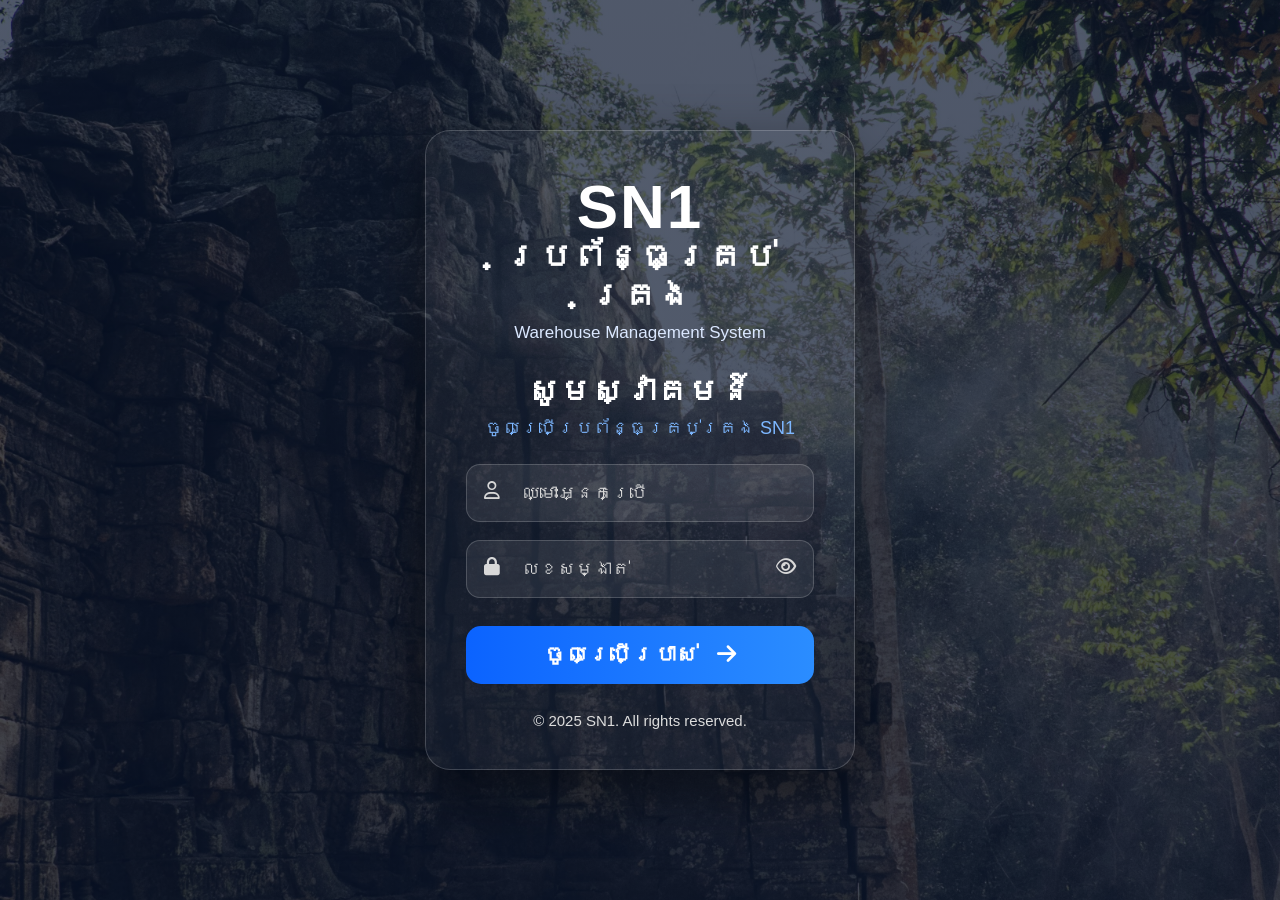
==== index.html @ 11a960db "Update index.html" ====
<!DOCTYPE html>
<html lang="km">

<head>
    <meta charset="UTF-8">
    <meta name="viewport" content="width=device-width, initial-scale=1.0">

    <title>SN1 Dashboard</title>

    <link rel="stylesheet" href="css/dashboard.css">

    <link href="https://fonts.googleapis.com/css2?family=Kantumruy+Pro:wght@300;400;500;600;700&display=swap" rel="stylesheet">

    <link rel="stylesheet"
        href="https://cdnjs.cloudflare.com/ajax/libs/font-awesome/6.6.0/css/all.min.css">
    
<script>
  const SN1User = localStorage.getItem("SN1User");

  if (!SN1User) {
    window.location.replace("login.html");
  }
</script>    
</head>

<body>

<div class="sidebar">

    <div class="logo">

    <img src="images/logo.png" class="logo-image">

    <div>
        <h1>SN1</h1>
        <p>Warehouse System</p>
    </div>

</div>
    <ul>

        <li class="active">
            <i class="fa-solid fa-house"></i>
            <span>ទំព័រដើម</span>
        </li>

        <li onclick="goToPage('daily-scan.html')">
            <i class="fa-solid fa-camera"></i>
            <span>ស្កេនប្រចាំថ្ងៃ</span>
        </li>

        <li onclick="goToPage('monthly-count.html')">
            <i class="fa-solid fa-calendar"></i>
            <span>សរុបប្រចាំខែ</span>
        </li>

        <li onclick="goToPage('search-machine.html')">
            <i class="fa-solid fa-magnifying-glass"></i>
            <span>ស្វែងរកម៉ាស៊ីន</span>
        </li>

        <li onclick="goToPage('report.html')">
            <i class="fa-solid fa-chart-column"></i>
            <span>របាយការណ៍</span>
        </li>

        <li onclick="goToPage('users.html')">
            <i class="fa-solid fa-users"></i>
            <span>អ្នកប្រើប្រាស់</span>
        </li>

        <li onclick="goToPage('settings.html')">
            <i class="fa-solid fa-gear"></i>
            <span>ការកំណត់</span>
        </li>

    </ul>

<div class="profile-box">
  <i class="fa-solid fa-user"></i>

  <div class="profile-info">
    <span id="profileName">User</span>
    <small>SN1 User</small>
  </div>
</div>

<div class="logout-btn" onclick="logout()">
    <i class="fa-solid fa-right-from-bracket"></i>
    <span>ចាកចេញ</span>
</div></div>

<div class="main-content">

    <div class="topbar">

        <div class="banner">

            <div class="banner-overlay"></div>

            <div class="left">

                <h2>ប្រព័ន្ធគ្រប់គ្រងឃ្លាំងម៉ាស៊ីន</h2>

                <p>
                    Warehouse Management System<br>
                    តាមដានម៉ាស៊ីនចល័តជាប្រចាំ<br>
                    និងរបាយការណ៍ម៉ាស៊ីនសរុបប្រចាំខែ
                </p>

                <input type="text" placeholder="ស្វែងរកព័ត៌មាន...">

            </div>

        </div>

        <div class="menu-btn" onClick="toggleSidebar()">
            <i class="fa-solid fa-bars"></i>
        </div>

        <div class="top-right">

            <i class="fa-regular fa-bell bell"></i>

            <div class="profile">

                <img src="https://i.pravatar.cc/60">

                <div>
                    <h4>Chantha Siv</h4>
                    <small>Administrator</small>
                </div>

            </div>

        </div>

    </div>


    <!-- DASHBOARD CONTENT -->
    <div class="dashboard-content">

        <div class="summary-cards">

            <!-- 1. ម៉ាស៊ីនសរុប -->
            <div class="summary-card">
                <i class="fa-solid fa-industry"></i>

                <div>
                    <small>ម៉ាស៊ីនសរុប</small>
                    <strong id="dashboardTotal"></strong>
                    <span>គ្រឿង</span>
                </div>
            </div>


            <!-- 2. ម៉ាស៊ីនកំពុងដាក់ជួល -->
            <div class="summary-card">
                <i class="fa-solid fa-gears"></i>

                <div>
                    <small>ម៉ាស៊ីនកំពុងដាក់ជួល</small>
                    <strong id="dashboardRental"></strong>
                    <span>គ្រឿង</span>
                </div>
            </div>


            <!-- 3. ម៉ាស៊ីនមានបញ្ហា -->
            <div class="summary-card">
                <i class="fa-solid fa-screwdriver-wrench"></i>

                <div>
                    <small>ម៉ាស៊ីនមានបញ្ហា</small>
                    <strong id="dashboardRepair"></strong>
                    <span>គ្រឿង</span>
                </div>
            </div>


            <!-- 4. ម៉ាស៊ីននៅក្នុងស្តុក -->
            <div class="summary-card">
                <i class="fa-solid fa-box"></i>

                <div>
                    <small>ម៉ាស៊ីនក្នុងស្តុក</small>
                    <strong id="dashboardWarehouse"></strong>
                    <span>គ្រឿង</span>
                </div>
            </div>

        </div>
<!-- QUICK ACTIONS -->
<div class="quick-actions">

    <div class="quick-card" onclick="goToPage('daily-scan.html')">
        <div class="quick-icon blue">
            <i class="fa-solid fa-camera"></i>
        </div>
        <div class="quick-text">
            <strong>ស្កេនប្រចាំថ្ងៃ</strong>
            <span>Daily Scan</span>
        </div>
    </div>

    <div class="quick-card" onclick="goToPage('monthly-count.html')">
        <div class="quick-icon green">
            <i class="fa-solid fa-calendar-days"></i>
        </div>
        <div class="quick-text">
            <strong>សរុបប្រចាំខែ</strong>
            <span>Monthly Count</span>
        </div>
    </div>

    <div class="quick-card" onclick="goToPage('search-machine.html')">
        <div class="quick-icon purple">
            <i class="fa-solid fa-magnifying-glass"></i>
        </div>
        <div class="quick-text">
            <strong>ស្វែងរកម៉ាស៊ីន</strong>
            <span>Search Machine</span>
        </div>
    </div>

    <div class="quick-card" onclick="goToPage('report.html')">
        <div class="quick-icon orange">
            <i class="fa-solid fa-chart-column"></i>
        </div>
        <div class="quick-text">
            <strong>របាយការណ៍</strong>
            <span>Reports</span>
        </div>
    </div>

    <div class="quick-card" onclick="goToPage('users.html')">
        <div class="quick-icon cyan">
            <i class="fa-solid fa-users"></i>
        </div>
        <div class="quick-text">
            <strong>អ្នកប្រើប្រាស់</strong>
            <span>Users</span>
        </div>
    </div>

    <div class="quick-card" onclick="goToPage('settings.html')">
        <div class="quick-icon gray">
            <i class="fa-solid fa-gear"></i>
        </div>
        <div class="quick-text">
            <strong>ការកំណត់</strong>
            <span>Settings</span>
        </div>
    </div>

    <div class="quick-card" onclick="goToPage('spare-parts.html')">
        <div class="quick-icon red">
            <i class="fa-solid fa-screwdriver-wrench"></i>
        </div>
        <div class="quick-text">
            <strong>គ្រឿងបន្លាស់</strong>
            <span>Spare Parts</span>
        </div>
    </div>

    <div class="quick-card" onclick="goToPage('maintenance.html')">        
        <div class="quick-icon teal">
            <i class="fa-solid fa-toolbox"></i>
        </div>
        <div class="quick-text">
            <strong>ការថែទាំ</strong>
            <span>Maintenance</span>
        </div>
    </div>

</div>  
</div>

</div>

<script src="js/dashboard.js"></script>

<script>
  const profileName = localStorage.getItem("SN1User");

  if (profileName) {
    document.getElementById("profileName").textContent = profileName;
  }
</script>

</body>
</html></div>
</div>
---- css/dashboard.css ----
@font-face {
  font-family: 'Busra';
  src: url('../fonts/Busra-Regular.woff2') format('woff2');
  font-weight: 400;
  font-style: normal;
  font-display: swap;
}

@font-face {
  font-family: 'Busra';
  src: url('../fonts/Busra-Medium.woff2') format('woff2');
  font-weight: 500;
  font-style: normal;
  font-display: swap;
}

@font-face {
  font-family: 'Busra';
  src: url('../fonts/Busra-SemiBold.woff2') format('woff2');
  font-weight: 600;
  font-style: normal;
  font-display: swap;
}

@font-face {
  font-family: 'Busra';
  src: url('../fonts/Busra-Bold.woff2') format('woff2');
  font-weight: 700;
  font-style: normal;
  font-display: swap;
}    
    margin:0;
    padding:0;
    box-sizing:border-box;
    font-family:'Busra',sans-serif;
}

body{
background:#edf3fb;
display:flex;
height:100vh;
overflow:auto;
}

/* Sidebar */

.sidebar{

width:260px;
position:relative;

background:linear-gradient(
180deg,
#041F4A,
#062C67,
#0A3F94
);

color:white;

display:flex;

flex-direction:column;

box-shadow:8px 0 25px rgba(0,0,0,.18);

}
.sidebar-close{
    position:absolute;
    top:15px;
    right:15px;

    width:20px !important;
    height:20px !important;

    border:none;
    border-radius:50%;

    background:white;
    color:#183b78;

    font-size:10px !important;

    display:flex;
    align-items:center;
    justify-content:center;

    cursor:pointer;
    z-index:1000;
}
.sidebar.collapsed .sidebar-close{
    display:none;
}
.sidebar.collapsed{
    width:0px;
    overflow:hidden;
    padding:0;
}

.logo{
    padding:25px 10px;
    text-align:left;

    border-bottom:1px solid rgba(255,255,255,.15);

    display:flex;
    align-items:center;
    gap:0px;
}
.logo{
    display:flex;
    align-items:center;
    justify-content:center;
    gap:0px;
}

.logo-image{
    width:100px;
    height:100px;
    object-fit:contain;
    flex-shrink:0;
}

.logo h1{
    margin:0;
}.logo h1{

font-size:40px;
margin:0;
padding:0;
text-align:left;

}

.logo p{

font-size:11px;

opacity:.8;
margin:0;
padding:0;
text-align:left;

}

.sidebar ul{

list-style:none;

padding:20px;

}

.sidebar li{

padding:15px;

margin-bottom:8px;

border-radius:12px;

cursor:pointer;

transition:.3s;

display:flex;

align-items:center;

gap:15px;

}
.sidebar li span{
    display:flex;
    align-items:center;
    line-height:2;
}
.sidebar li:hover{

background:rgba(255,255,255,.15);

}

.sidebar .active{

background:white;

color:#0b57d0;

font-weight:bold;

}

/* Main */

.main-content{

flex:1;

padding:35px;

}
.topbar{
    position:relative;

    display:block;

    margin-bottom:25px;
}
.menu-btn{

width:45px;

height:45px;

background:white;

border-radius:12px;

display:flex;

justify-content:center;

align-items:center;

box-shadow:0 10px 25px rgba(0,0,0,.08);

font-size:20px;

cursor:pointer;

}

.top-right{

display:flex;

align-items:center;

gap:20px;

}

.bell{

font-size:24px;

color:#0b57d0;

cursor:pointer;

}

.profile{

display:flex;

align-items:center;

gap:12px;

background:white;

padding:10px 18px;

border-radius:15px;

box-shadow:0 10px 25px rgba(0,0,0,.08);

}

.profile img{

width:48px;

height:48px;

border-radius:50%;

}

.profile h4{

font-size:15px;

}

.profile small{

color:gray;

}

/* =========================
   DASHBOARD BANNER
   ========================= */

.banner{
    position:relative;
    width:100%;
    height:240px;
    min-height:240px;
    max-height:240px;
    margin-top:20px;

    border-radius:25px;
    overflow:hidden;

    display:flex;
    align-items:center;

    padding:30px 40px;
    box-sizing:border-box;

    background:#06356f;
    color:white;

    box-shadow:0 18px 40px rgba(0,0,0,.20);
}

/* =========================
   JUKI IMAGE
   ========================= */

.banner::before{
    content:"";

    position:absolute;
    top:0;
    right:0;
    bottom:0;

    width:100%;

    background-image:url("../images/Juki.png");

    background-repeat:no-repeat;
    background-position:center right;
    background-size:100% 100%;

    z-index:0;
}


/* =========================
   BLUE OVERLAY
   ========================= */

.banner::after{
    content:"";

    position:absolute;
    top:0;
    left:0;
    bottom:0;
  
    width:25%;

    background:
        linear-gradient(
            90deg,
            rgba(3,35,105,.98) 0%,
            rgba(3,35,105,.85) 55%,
            rgba(3,35,105,.35) 85%,
            rgba(3,35,105,0) 100%,
        );

    z-index:1;

    pointer-events:none;
}

/* =========================
   BANNER TEXT
   ========================= */

.banner-text{
    position:relative;

    z-index:3;

    width:52%;
    padding-left:20px;
    padding-right:20px;

    box-sizing:border-box;

    display:flex;
    flex-direction:column;
    justify-content:center;
    align-items:flex-start;
}


/* SMALL KHMER HEADER */

.banner-text h2{
    margin:0 0 8px 0;

    font-family:'Busra',serif;
    font-size:24px;
    line-height:1.3;
    font-weight:400;

    color:#ffffff;

    text-shadow:0 3px 10px rgba(0,0,0,.45);
}


/* MAIN SN1 */

.banner-text h1{
    margin:0 0 14px 0;

    font-family:'Busra',serif;
    font-size:50px;
    line-height:1.3;
    font-weight:500;

    color:#ffffff;

    text-shadow:0 4px 14px rgba(0,0,0,.50);
}


/* DESCRIPTION */

.banner-text p{
    margin:0 0 22px 0;

    max-width:520px;

    font-family:'Busra',sans-serif;
    font-size:15px;
    line-height:1.7;

    color:#eaf3ff;

    text-shadow:0 2px 8px rgba(0,0,0,.40);
}


/* SEARCH BOX */

.banner-text input{
    width:330px;
    max-width:100%;

    height:48px;

    padding:0 20px;

    box-sizing:border-box;

    border:none;
    outline:none;

    border-radius:25px;

    background:rgba(255,255,255,.94);

    color:#183b78;

    font-family:'Busra',sans-serif;
    font-size:15px;

    box-shadow:0 6px 20px rgba(0,0,0,.20);
}


.banner-text input::placeholder{
    color:#7b8ba8;
}

/* =========================
   FINAL BANNER FIX
   ========================= */

.banner::after{
    z-index:1;
    background:
        linear-gradient(
            90deg,
            rgba(3,35,105,.96) 0%,
            rgba(3,35,105,.88) 25%,
            rgba(3,35,105,.60) 45%,
            rgba(3,35,105,.22) 65%,
            rgba(3,35,105,0) 100%
        );
}

.banner-text{
    position:relative !important;
    z-index:10 !important;

    opacity:1 !important;

    width:52% !important;

    color:#ffffff !important;
}

.banner-text h1,
.banner-text h2,
.banner-text p{
    font-family:'Busra', sans-serif !important;
    opacity:1 !important;
    visibility:visible !important;
    position:relative !important;
    z-index:11 !important;
}

.banner-text h1{
    color:#ffffff !important;
    font-size:38px !important;
    font-weight:600 !important;
    text-shadow:0 3px 12px rgba(0,0,0,.65) !important;
}

.banner-text h2{
    color:#ffffff !important;
    font-size:22px !important;
    font-weight:500 !important;
    text-shadow:0 2px 8px rgba(0,0,0,.60) !important;
}

.banner-text p{
    color:#ffffff !important;
    font-size:15px !important;
    font-weight:400 !important;
    text-shadow:0 2px 8px rgba(0,0,0,.55) !important;
}


.banner-text input{
    position:relative !important;
    z-index:11 !important;
    opacity:1 !important;
}
/* =========================
   FINAL BANNER - MATCH HTML
   ========================= */

.banner{
    position:relative;
    top:-50px;
    width:100%;
    height:400px;
    min-height:400px;
    max-height:400px;

    margin-top:20px;
    padding:40px 50px;

    border-radius:25px;
    overflow:hidden;

    display:flex;
    align-items:center;

    box-sizing:border-box;

    background-image:url("../images/Juki.png");
    background-repeat:no-repeat;
    background-position:center right;
    background-size:cover;

    box-shadow:0 18px 40px rgba(0,0,0,.20);
}

/* KEEP OLD IMAGE LAYER OFF */
.banner::before{
    content:none !important;
}

/* BLUE OVERLAY — LEFT 40% */
.banner::after{
    content:"" !important;

    position:absolute;
    top:0;
    left:0;
    bottom:0;

    width:50%;

    background:
        linear-gradient(
            90deg,
            rgba(3,35,105,.98) 0%,
            rgba(3,35,105,.90) 45%,
            rgba(3,35,105,.45) 75%,
            rgba(3,35,105,0) 100%
        );

    z-index:1;
    pointer-events:none;
}



/* =========================
   BLUE OVERLAY
   ========================= */

.banner-overlay{
    position:absolute;
    top:0;
    left:0;
    bottom:0;

    width:50%;

    z-index:1;

    background:
        linear-gradient(
            90deg,
            rgba(3,35,105,.98) 0%,
            rgba(3,35,105,.90) 45%,
            rgba(3,35,105,.45) 75%,
            rgba(3,35,105,0) 100%,
        );

    pointer-events:none;
}


/* =========================
   TEXT - THIS MATCHES HTML
   ========================= */

.banner .left{
    position:relative;
    left:-50px;

    z-index:2;

    width:52%;

    padding-left:40px;
    padding-right:25px;

    box-sizing:border-box;

    display:flex;
    flex-direction:column;
    justify-content:flex-start;
    align-items:flex-start;
    
    color:#ffffff;
}


/* KHMER TITLE */

.banner .left h2{
    margin: -8px 0 12px 0;

    position:relative;
    top:-30px;

    font-family:'Busra',serif;
    font-size:40px;
    line-height:1.30;
    font-weight:400;

    color:#ffffff !important;

    opacity:1 !important;

    text-shadow:
        0 3px 12px rgba(0,0,0,.65);
}


/* DESCRIPTION */

.banner .left p{
    margin:0 0 22px 0;

    max-width:520px;

    font-family:'Busra',serif;
    font-size:20px;
    line-height:1.7;

    color:#ffffff !important;

    opacity:1 !important;

    text-shadow:
        0 2px 8px rgba(0,0,0,.60);
}


/* SEARCH */

.banner .left input{
    width:330px;
    max-width:100%;
    height:48px;

    padding:0 20px;

    box-sizing:border-box;

    border:none;
    outline:none;
    border-radius:25px;

    background:rgba(255,255,255,.96);

    color:#183b78;

    font-family:'Busra',sans-serif;
    font-size:15px;

    box-shadow:
        0 6px 20px rgba(0,0,0,.22);
}


.banner .left input::placeholder{
    color:#7b8ba8;
}
.logo{
    gap:0;
}

.logo-image{
    margin-right:-12px;
}
/* =========================
   TOP HEADER ABOVE BANNER
   ========================= */

.main{
    position:relative;
}

/* MENU BUTTON */
.menu-btn{
    position:absolute;
    top:20px;
    left:293px;

    z-index:100;

    width:42px;
    height:42px;

    display:flex;
    align-items:center;
    justify-content:center;

    background:#ffffff;
    border-radius:10px;

    color:#1456c0;

    cursor:pointer;

    box-shadow:0 3px 10px rgba(0,0,0,.08);
}


/* TOP RIGHT */
.top-right{
    position:absolute;

    top:20px;
    right:30px;

    z-index:100;

    display:flex;
    align-items:center;

    gap:18px;
}


/* BELL */
.bell{
    font-size:20px;
    color:#1456c0;
}


/* PROFILE */
.profile{
    display:flex;
    align-items:center;

    gap:10px;

    background:#ffffff;
    padding:6px 12px 6px 6px;

    border-radius:25px;

    box-shadow:0 3px 10px rgba(0,0,0,.08);
}


/* PROFILE IMAGE */
.profile img{
    width:38px;
    height:38px;

    border-radius:50%;

    object-fit:cover;
}


/* NAME */
.profile h4{
    margin:0;

    font-size:14px;
    line-height:1.2;
}


/* ADMINISTRATOR */
.profile small{
    display:block;

    margin-top:2px;

    font-size:10px;
    color:#7b8ba8;
}


/* BANNER GOES BELOW HEADER */
.banner{
    margin-top:75px;
}
/* LOGOUT BUTTON */
.logout-btn{
    margin: auto 20px 20px;
    padding: 14px 15px;

    display:flex;
    align-items:center;
    gap:15px;

    color:white;
    cursor:pointer;

    border-radius:12px;

    transition:.3s;
}

.logout-btn i{
    font-size:17px;
}

.logout-btn span{
    font-size:14px;
}

.logout-btn:hover{
    background:rgba(255,255,255,.15);
}
/* =========================
   DASHBOARD CONTENT
========================= */

.dashboard-content {
    padding: 20px 30px;
}

/* =========================
   SUMMARY CARDS
========================= */

.summary-cards {
    display: grid;
    grid-template-columns: repeat(4, 1fr);
    gap: 12px;
    width: 100%;
    margin-top: 18px;
}

.summary-card {
    background: #fff;
    min-height: 125px;
    border-radius: 14px;

    display: flex;
    align-items: center;

    padding: 18px 20px;
    gap: 16px;

    box-shadow: 0 3px 12px rgba(0, 0, 0, 0.08);
}

.summary-card i {
    width: 52px;
    height: 52px;

    border-radius: 50%;

    display: flex;
    align-items: center;
    justify-content: center;

    font-size: 23px;

    background: #eef5ff;
    color: #1769d1;

    flex-shrink: 0;
}

.summary-card div {
    display: flex;
    flex-direction: column;
}

.summary-card small {
    font-size: 18px;
    color: #7b8798;
    margin-bottom: 3px;
}

.summary-card strong {
    font-size: 31px;
    line-height: 1.1;
    color: #174ea6;
}

.summary-card span {
    font-size: 16px;
    color: #8b95a5;
}
/* =========================
   QUICK ACTIONS
   ========================= */

.quick-actions{
    display:grid;
    grid-template-columns:repeat(4, 1fr);
    gap:14px;
    margin-top:18px;
}

.quick-card{
    background:#fff;
    min-height:92px;
    border-radius:14px;
    padding:16px;
    display:flex;
    align-items:center;
    gap:14px;
    box-shadow:0 2px 10px rgba(0,0,0,.06);
    border:1px solid #eef2f7;
    transition:.2s ease;
    cursor:pointer;
}

.quick-card:hover{
    transform:translateY(-3px);
    box-shadow:0 6px 18px rgba(0,0,0,.10);
}


/* ICON */

.quick-icon{
    width:48px;
    height:48px;
    min-width:48px;
    border-radius:14px;
    display:flex;
    align-items:center;
    justify-content:center;
    font-size:20px;
}


/* ICON COLORS */

.quick-icon.blue{
    background:#e8f1ff;
    color:#1769d1;
}

.quick-icon.green{
    background:#e8f8ef;
    color:#20a05a;
}

.quick-icon.purple{
    background:#f1eaff;
    color:#7c4dff;
}

.quick-icon.orange{
    background:#fff1df;
    color:#f28c28;
}

.quick-icon.cyan{
    background:#e5f8fa;
    color:#1599a6;
}

.quick-icon.gray{
    background:#eef1f5;
    color:#596579;
}

.quick-icon.red{
    background:#ffe9e9;
    color:#e05252;
}

.quick-icon.teal{
    background:#e4f7f4;
    color:#159a8a;
}


/* TEXT */

.quick-text{
    display:flex;
    flex-direction:column;
    gap:3px;
}

.quick-text strong{
    font-size:14px;
    color:#174ea6;
    line-height:1.3;
}

.quick-text span{
    font-size:10px;
    color:#8b95a5;
}

/* =========================================
   SIDEBAR + DASHBOARD LAYOUT
   ========================================= */

@media (min-width: 769px) {

.main-content {
    margin-left: 260px;
    width: calc(100% - 260px);
    box-sizing: border-box;
    transition: margin-left 0.3s ease,
                width 0.3s ease;
}

.dashboard-content {
    position: relative;
    width: 100%;
    top:-50px; 
    padding: 2px 12px;
    box-sizing: border-box;
}

  /* SIDEBAR OPEN */
  .sidebar {
    position: fixed !important;
    left: 0;
    top: 0;
    width: 260px;
    height: 100vh;
    z-index: 1000;
  }

  /* SIDEBAR CLOSED */
  .sidebar.collapsed {
    width: 0 !important;
    overflow: hidden;
  }

  .sidebar.collapsed ~ .main-content {
    margin-left: 0;
    width: 100%;
  }

  /* =========================================
     BANNER CONTROLS
     ☰ + ADMINISTRATOR
     ========================================= */

  .menu-btn {
    position: absolute !important;
    top: -110px;
    left: 10px;
    z-index: 20;
  }

  .top-right {
    position: absolute !important;
    top: -110px;
    right: 20px;
    z-index: 20;
  }


  /* =========================================
     SUMMARY CARDS
     ========================================= */

  .summary-cards {
    width: 100%;
    grid-template-columns: repeat(4, 1fr);
    gap: 12px;
  }
}
/* ========================================
   MOBILE VERSION — START
   ======================================== */

@media (max-width: 768px) {

    html,
    body {
        width: 100%;
        min-width: 0;
        max-width: 100%;
        margin: 0;
        padding: 0;
        overflow-x: auto;
        overflow-y: auto;
        box-sizing: border-box;
    }

    *,
    *::before,
    *::after {
        box-sizing: border-box;
    }

/* ========================================
       MOBILE SIDEBAR
       ======================================== */

    .sidebar {
        position: fixed !important;
        top: 0 !important;
        bottom: 0 !important;
        left: 0 !important;

        width: 200px !important;
        max-width: 52vw !important;
        height: 100dvh !important;
        min-height: 100dvh !important;

        z-index: 10000 !important;

        overflow-y: auto !important;
        overflow-x: hidden !important;

        transform: translateX(0);
        transition: transform 0.3s ease !important;
    }

    /* Sidebar CLOSED */
    .sidebar.collapsed {
        width: 260px !important;
        min-width: 260px !important;

        transform: translateX(-100%) !important;
        overflow: hidden !important;
    }

    /* Dashboard uses full phone width */
    .main-content {
        margin-left: 0 !important;
        width: 100% !important;
        max-width: 100% !important;
        min-width: 0 !important;

        box-sizing: border-box !important;
    }
/* MOBILE BANNER */
.banner {
    top: 20px !important;
    width: 100% !important;
    height: 100px !important;
    min-height: 100px !important;
    max-height: 100px !important;

    margin-top: 20px !important;
    padding: 20px 10px !important;

    box-sizing: border-box !important;

    background-size: cover !important;
    background-position: center center !important;
    background-repeat: no-repeat !important;

    overflow: hidden !important;
}

.banner .left {
    left: 0 !important;
    width: 100% !important;

    padding-left: 0 !important;
    padding-right: 0 !important;

    text-align: left !important;
    align-items: flex-start !important;
    box-sizing: border-box !important;
} 
/* MOBILE BANNER TEXT */

.banner .left h2 {
    font-size: 13px !important;
    line-height: 1.15 !important;
    width: 100% !important;
    top: 0 !important;
    left: 0 !important;
    text-align: left !important;
    margin: 0 0 8px 0 !important;
}

.banner .left p {
    font-size: 8px !important;
    line-height: 1.15 !important;
    left: 0 !important;
    text-align: left !important;
    margin: 0 0 10px 0 !important;
} 
.banner .left input {
    width: 100px !important;
    max-width: 75% !important;
    height: 12px !important;
}

/* ================================
   MOBILE DASHBOARD — 2 CARDS / ROW
   ================================ */

.summary-cards {
    grid-template-columns: repeat(2, minmax(0, 1fr)) !important;
    top: 10px !important;
    width: 100% !important;
    gap: 8px !important;
    margin-top: 5px !important;
    padding: 0 !important;
}

/* CARD */
.summary-card {
    width: 100% !important;
    min-height: 50px !important;
    padding: 2px 2px !important;
    gap: 8px !important;
    border-radius: 14px !important;
    box-sizing: border-box !important;
}

/* ICON */
.summary-card i {
    width: 42px !important;
    height: 42px !important;
    font-size: 18px !important;
}

/* SMALL / TITLE */
.summary-card small {
    font-size: 10px !important;
    line-height: 1.25 !important;
}

/* BIG NUMBER */
.summary-card strong {
    font-size: 15px !important;
    line-height: 1.1 !important;
}

/* EXTRA TEXT */
.summary-card span {
    font-size: 8px !important;
    line-height: 1.25 !important;
} 
/* MOBILE - QUICK ACTIONS : 1 CARD / ROW */

.quick-actions {
    display: grid !important;
    grid-template-columns: 1fr !important;
    width: 100% !important;
    gap: 10px !important;
    margin-top: 10px !important;
    margin-left: 0 !important;
    margin-right: 0 !important;
}

.quick-card {
    width: 100% !important;
    min-height: 45px !important;
    height: 45px !important;

    padding: 1px 2px !important;

    box-sizing: border-box !important;
    border-radius: 14px !important;

    display: flex !important;
    align-items: center !important;
    gap: 12px !important;
}
.quick-icon {
    width: 42px !important;
    height: 42px !important;
    min-width: 42px !important;
    font-size: 15px !important;
}  
.quick-text strong {
    font-size: 12px !important;
    line-height: 1.2 !important;
}

.quick-text span {
    font-size: 10px !important;
    line-height: 1.2 !important;
}
  
/* MOBILE — BELL + PROFILE TO TOP LEFT */
.top-right {
    position: absolute !important;
    top: -40px !important;
    margin-top: 5px !important;
    left: 0 !important;
    right: auto !important;

    z-index: 10 !important;

    display: flex !important;
    align-items: center !important;
    gap: 8px !important;
} 

/* Menu button stays above everything */
    .menu-btn {
        position: absolute !important;
        top: -35px !important;
        left: auto !important;
        right: 0 !important;

        z-index: 11000 !important;
    }
}
/* ========================================
   MOBILE VERSION — END
   ======================================== */
/* PROFILE NAME - SIDEBAR */
.profile-box {
    display: flex;
    align-items: center;
    gap: 12px;
    padding: 14px 18px;
    margin: 0 12px 10px;
    border-radius: 10px;
    color: #fff;
}

.profile-box > i {
    font-size: 20px;
}

.profile-info {
    display: flex;
    flex-direction: column;
    min-width: 0;
}

.profile-info span {
    font-size: 14px;
    font-weight: 600;
    white-space: nowrap;
    overflow: hidden;
    text-overflow: ellipsis;
}
/* PROFILE POSITION + NAME */
.profile-box {
    margin-top: 32px;
    margin-bottom: 2px;
}

.profile-box > i {
    font-size: 24px;
}

.profile-info span {
    font-size: 16px;
    font-weight: 700;
}
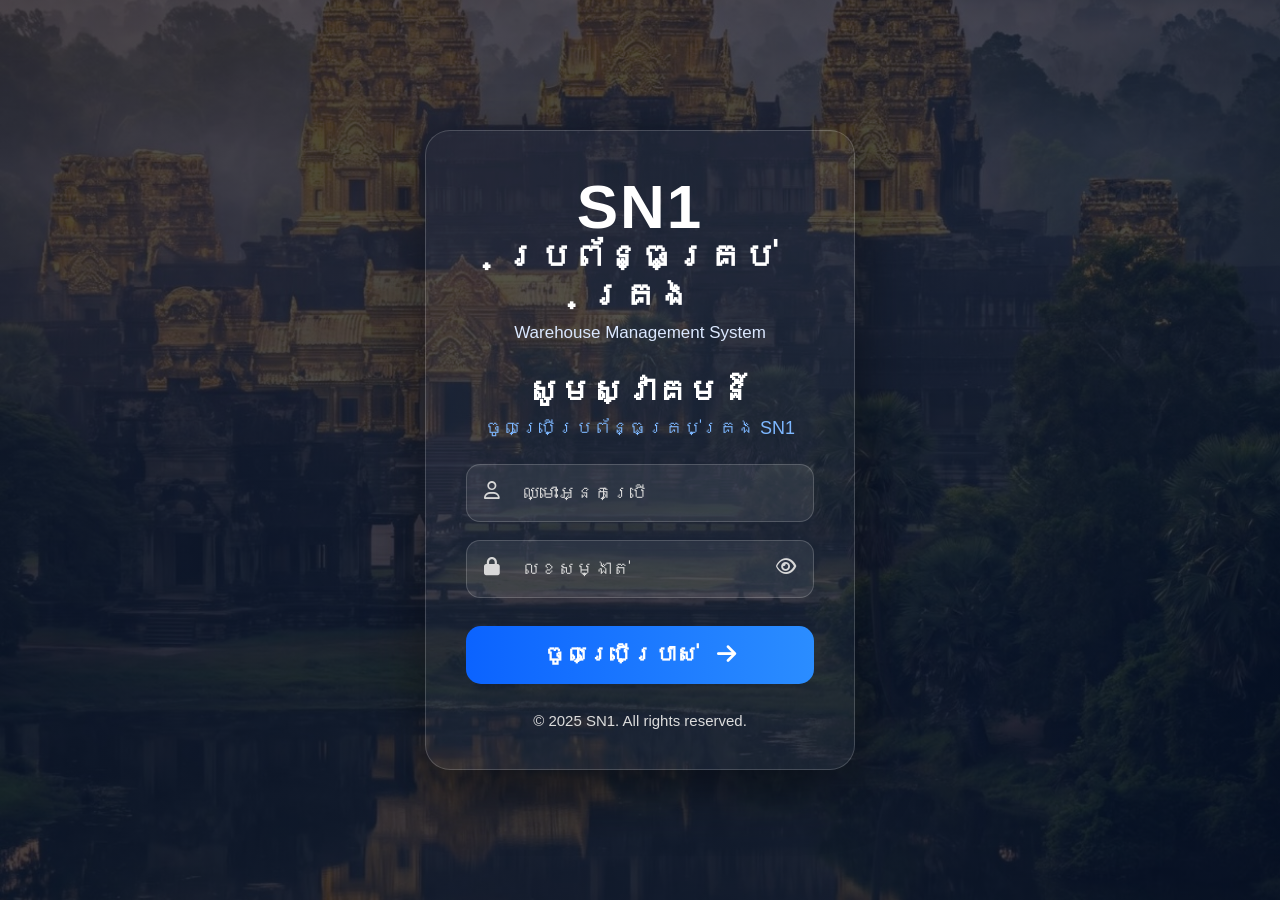
==== commit fd0edd84: "Update index.html" ====
--- a/index.html
+++ b/index.html
@@ -157,7 +157,7 @@
 
             <!-- 2. ម៉ាស៊ីនកំពុងដាក់ជួល -->
             <div class="summary-card">
-                <i class="fa-solid fa-gears"></i>
+                <i class="fa-solid fa-user-pen"></i>
 
                 <div>
                     <small>ម៉ាស៊ីនកំពុងដាក់ជួល</small>
@@ -181,7 +181,7 @@
 
             <!-- 4. ម៉ាស៊ីននៅក្នុងស្តុក -->
             <div class="summary-card">
-                <i class="fa-solid fa-box"></i>
+                <i class="fa-solid fa-warehouse"></i>
 
                 <div>
                     <small>ម៉ាស៊ីនក្នុងស្តុក</small>
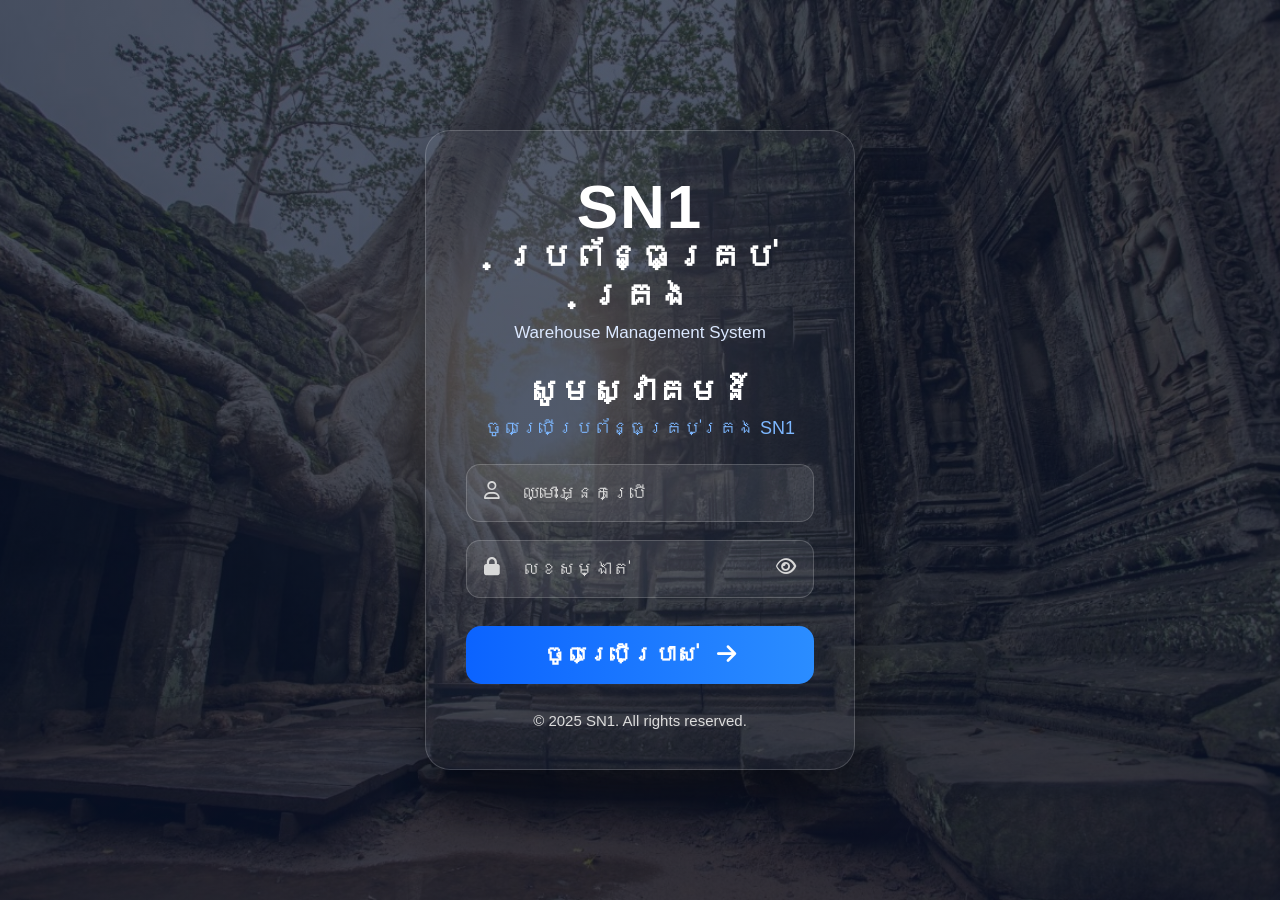
==== commit a7d2a7b3: "Update index.html" ====
--- a/index.html
+++ b/index.html
@@ -145,7 +145,7 @@
 
             <!-- 1. ម៉ាស៊ីនសរុប -->
             <div class="summary-card">
-                <i class="fa-solid fa-industry"></i>
+                <i class="fa-solid fa-industry-windows"></i>
 
                 <div>
                     <small>ម៉ាស៊ីនសរុប</small>
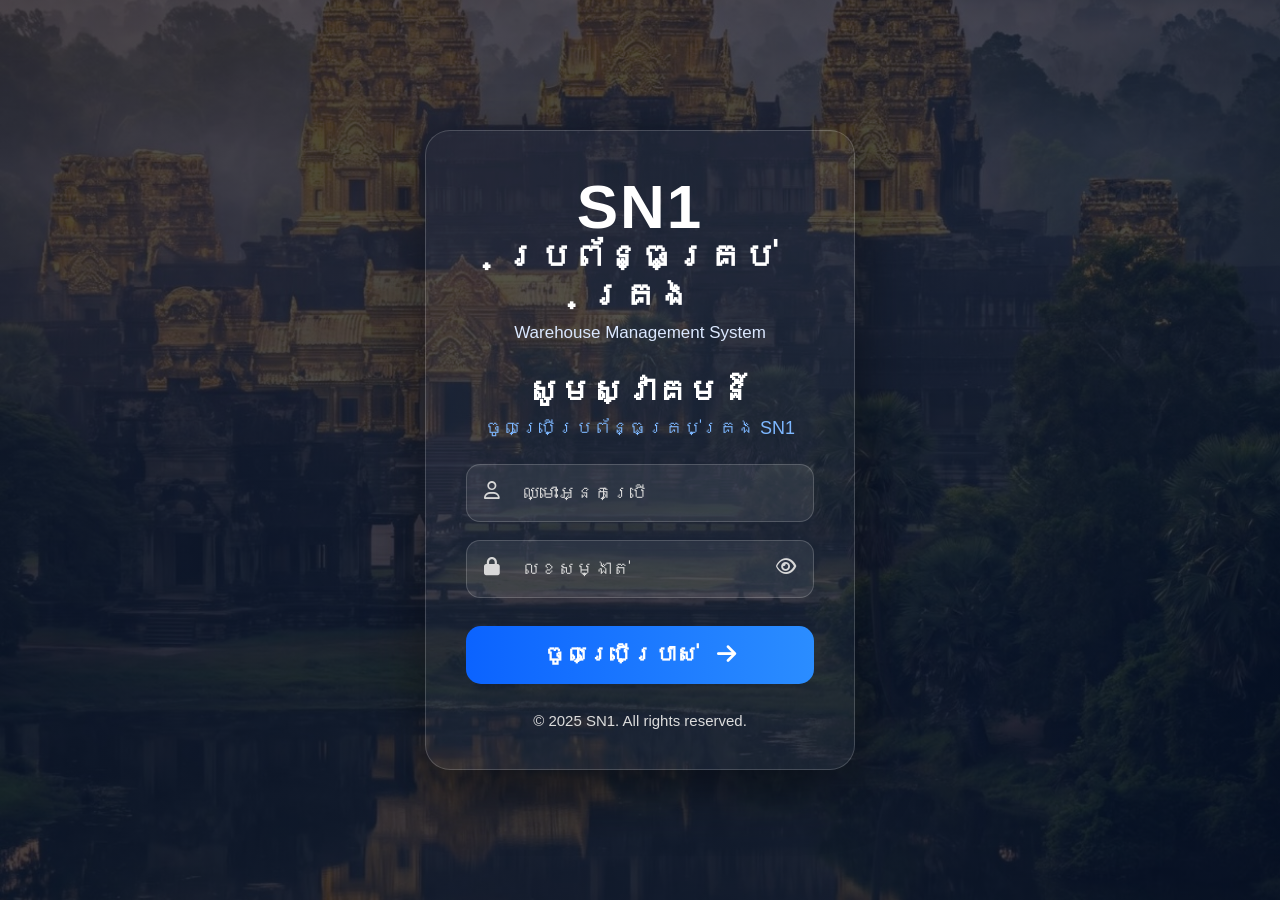
==== commit 7fb711fc: "Update index.html" ====
--- a/index.html
+++ b/index.html
@@ -119,8 +119,10 @@
         </div>
 
         <div class="top-right">
-
+            <div class="notification-wrapper" onclick="openNotifations()">
             <i class="fa-regular fa-bell bell"></i>
+            <span class="notification-badge">0</span>
+            </div>
 
             <div class="profile">
 
@@ -145,7 +147,7 @@
 
             <!-- 1. ម៉ាស៊ីនសរុប -->
             <div class="summary-card">
-                <i class="fa-solid fa-industry-windows"></i>
+                <i class="fa-solid fa-industry"></i>
 
                 <div>
                     <small>ម៉ាស៊ីនសរុប</small>
--- a/css/dashboard.css
+++ b/css/dashboard.css
@@ -1402,3 +1402,25 @@
     font-size: 16px;
     font-weight: 700;
 }
+/* NOTIFICATIONS */
+.notification-wrapper {
+    position: relative;
+    display: inline-flex;
+    align-items: center;
+}
+
+.notification-wrapper .notification-badge {
+    position: absolute;
+    top: -6px;
+    right: -8px;
+    min-width: 18px;
+    height: 18px;
+    padding: 0 5px;
+    border-radius: 50%;
+    background: red;
+    color: white;
+    font-size: 11px;
+    display: flex;
+    align-items: center;
+    justify-content: center;
+}
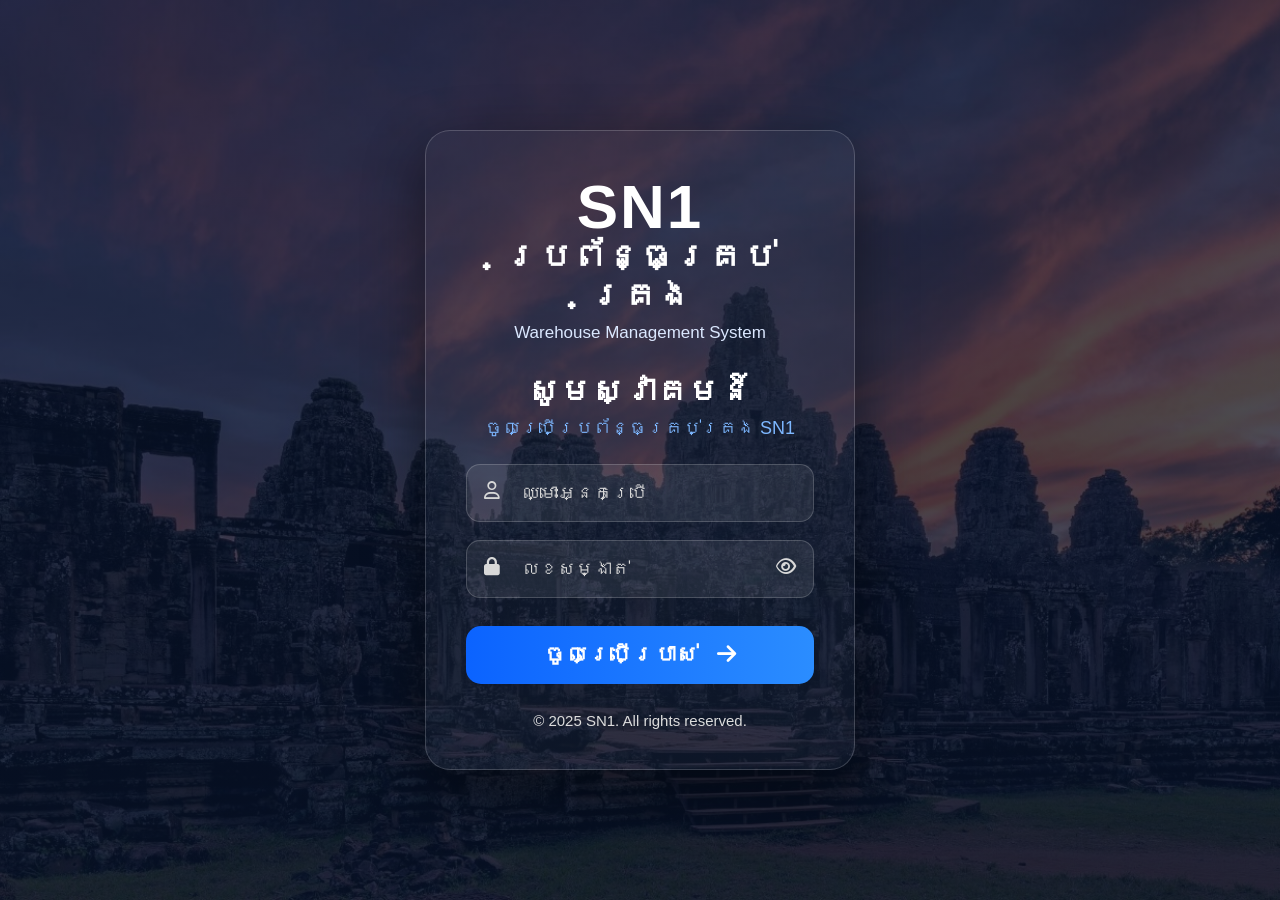
==== commit 88ad0269: "Update index.html" ====
--- a/index.html
+++ b/index.html
@@ -119,7 +119,7 @@
         </div>
 
         <div class="top-right">
-            <div class="notification-wrapper" onclick="openNotifations()">
+            <div class="notification-wrapper" onclick="clearNotificationBadge()">
             <i class="fa-regular fa-bell bell"></i>
             <span class="notification-badge">0</span>
             </div>
@@ -289,6 +289,14 @@
   if (profileName) {
     document.getElementById("profileName").textContent = profileName;
   }
+ // Clear notification badge when notification is viewed
+    function clearNotificationBadge() {
+        const badge = document.querySelector(".notification-badge");
+
+        if (badge) {
+            badge.style.display = "none";
+        }
+    }    
 </script>
 
 </body>
--- a/css/dashboard.css
+++ b/css/dashboard.css
@@ -1424,3 +1424,8 @@
     align-items: center;
     justify-content: center;
 }
+/* Hide notification badge when there are no unread notifications */
+.notification-badge:empty,
+.notification-badge[data-count="0"] {
+    display: none !important;
+}
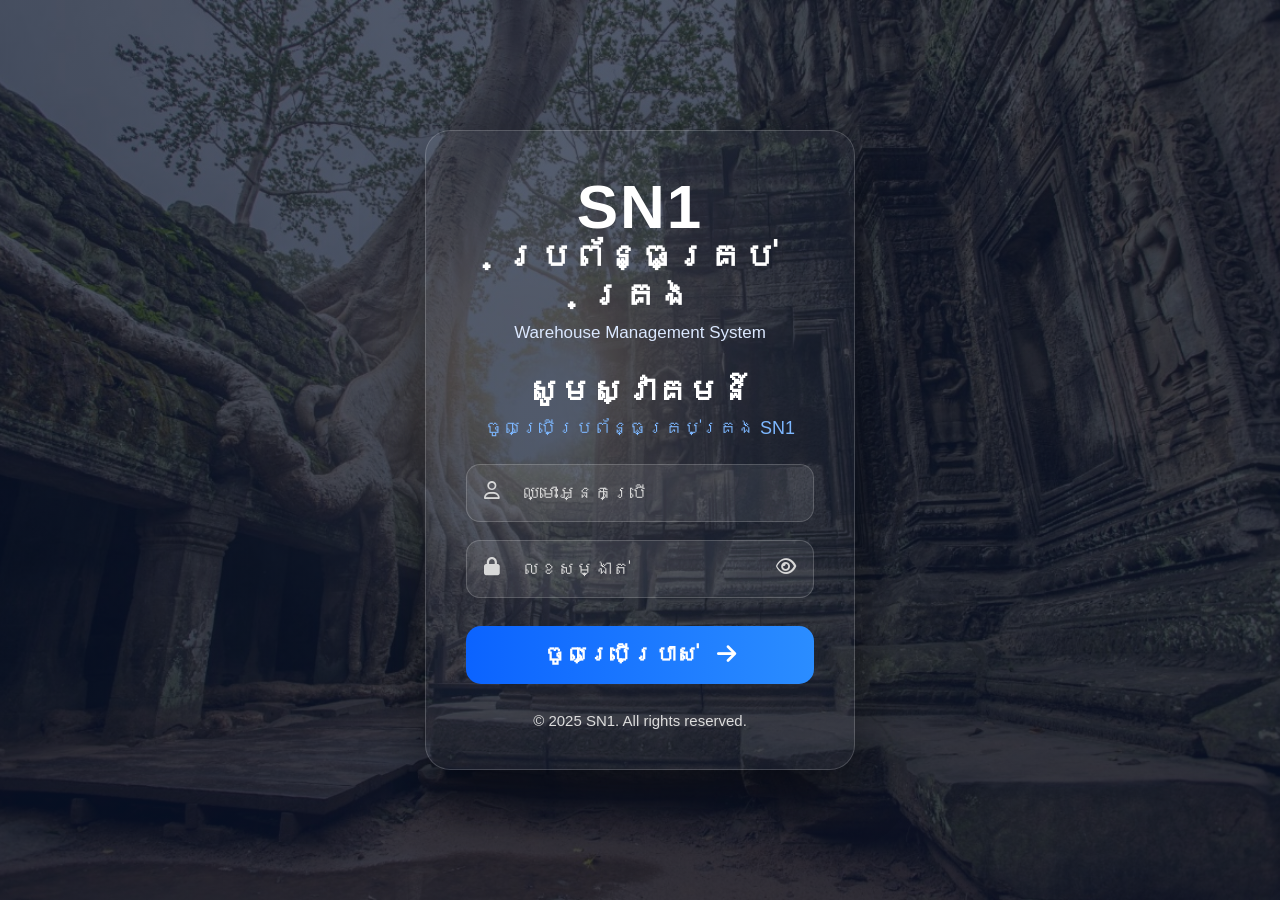
==== commit bd30c8bc: "Update index.html" ====
--- a/index.html
+++ b/index.html
@@ -296,7 +296,15 @@
         if (badge) {
             badge.style.display = "none";
         }
-    }    
+       localStorage.setItem("notificationViewed", "true"); 
+    }  
+document.addEventListener("DOMContentLoaded", function () {
+    const badge = document.querySelector(".notification-badge");
+
+    if (badge && localStorage.getItem("notificationViewed") === "true") {
+        badge.style.display = "none";
+    }
+});    
 </script>
 
 </body>
